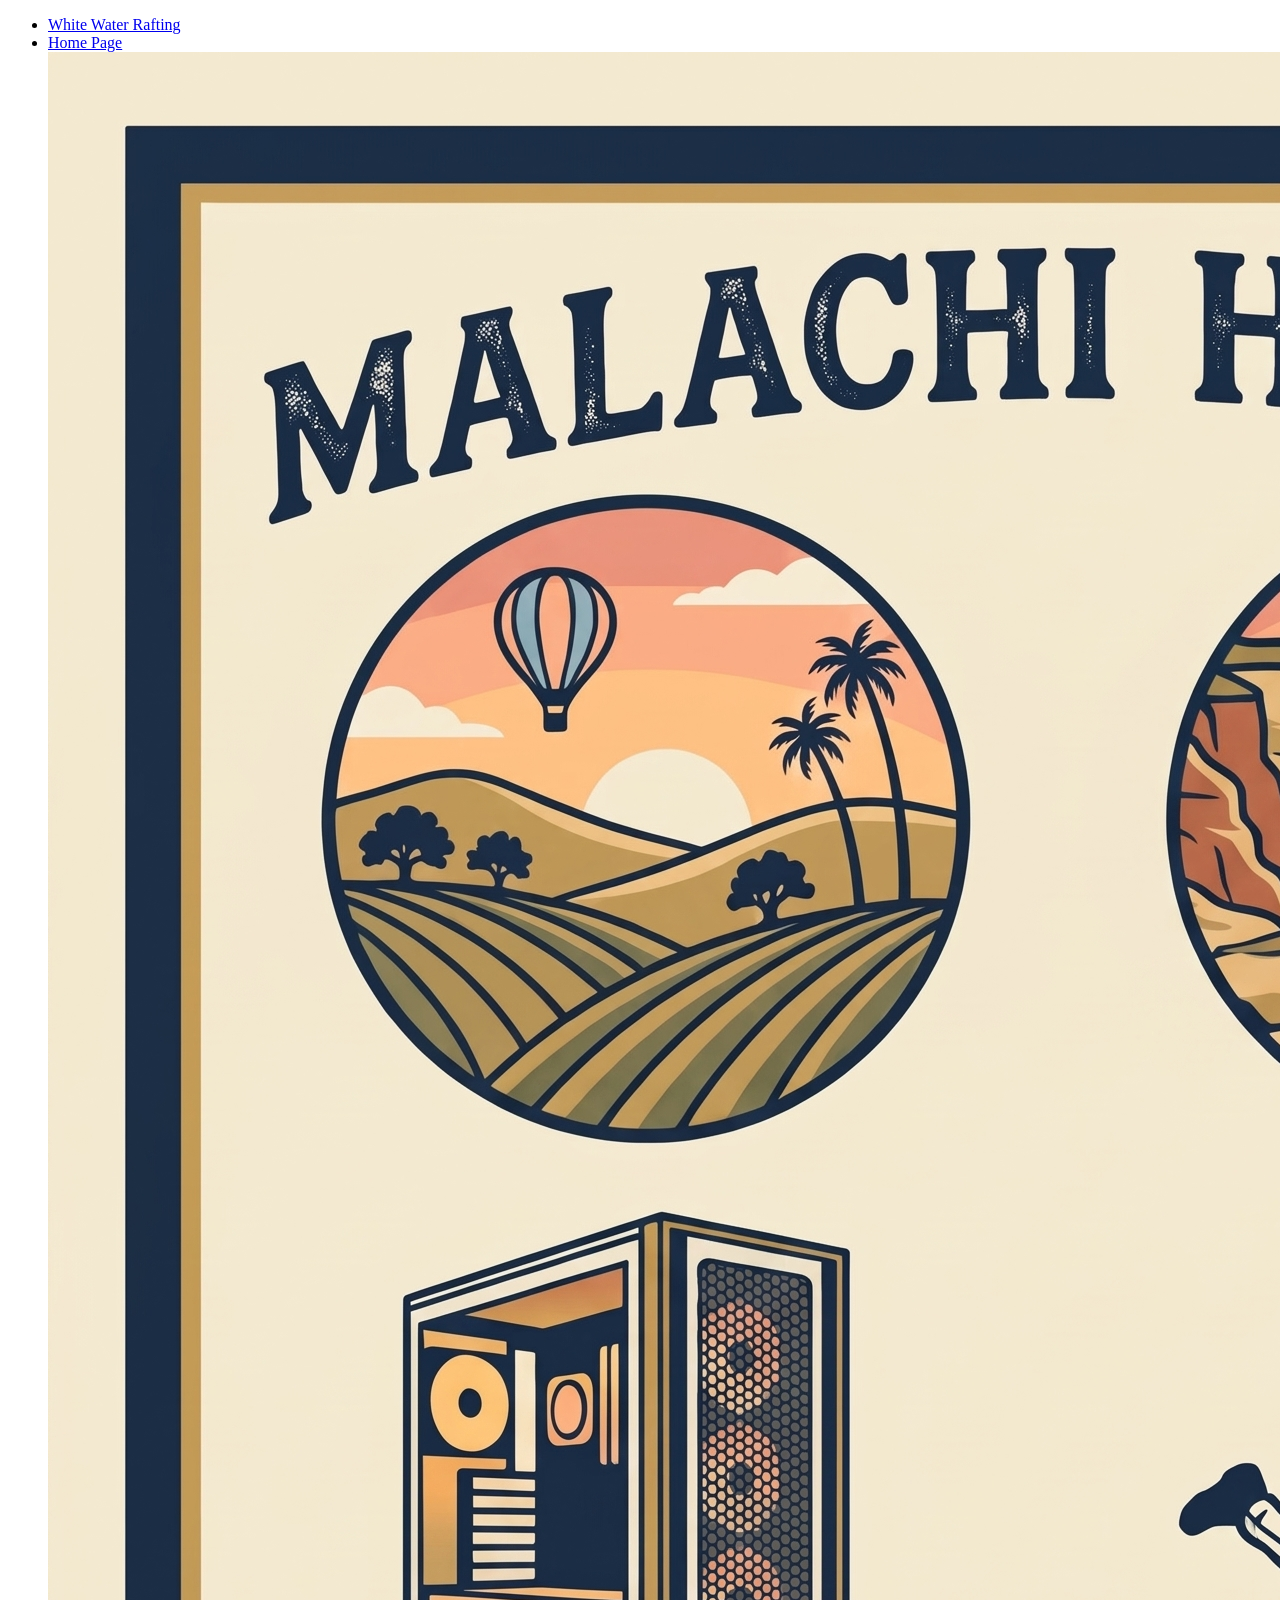
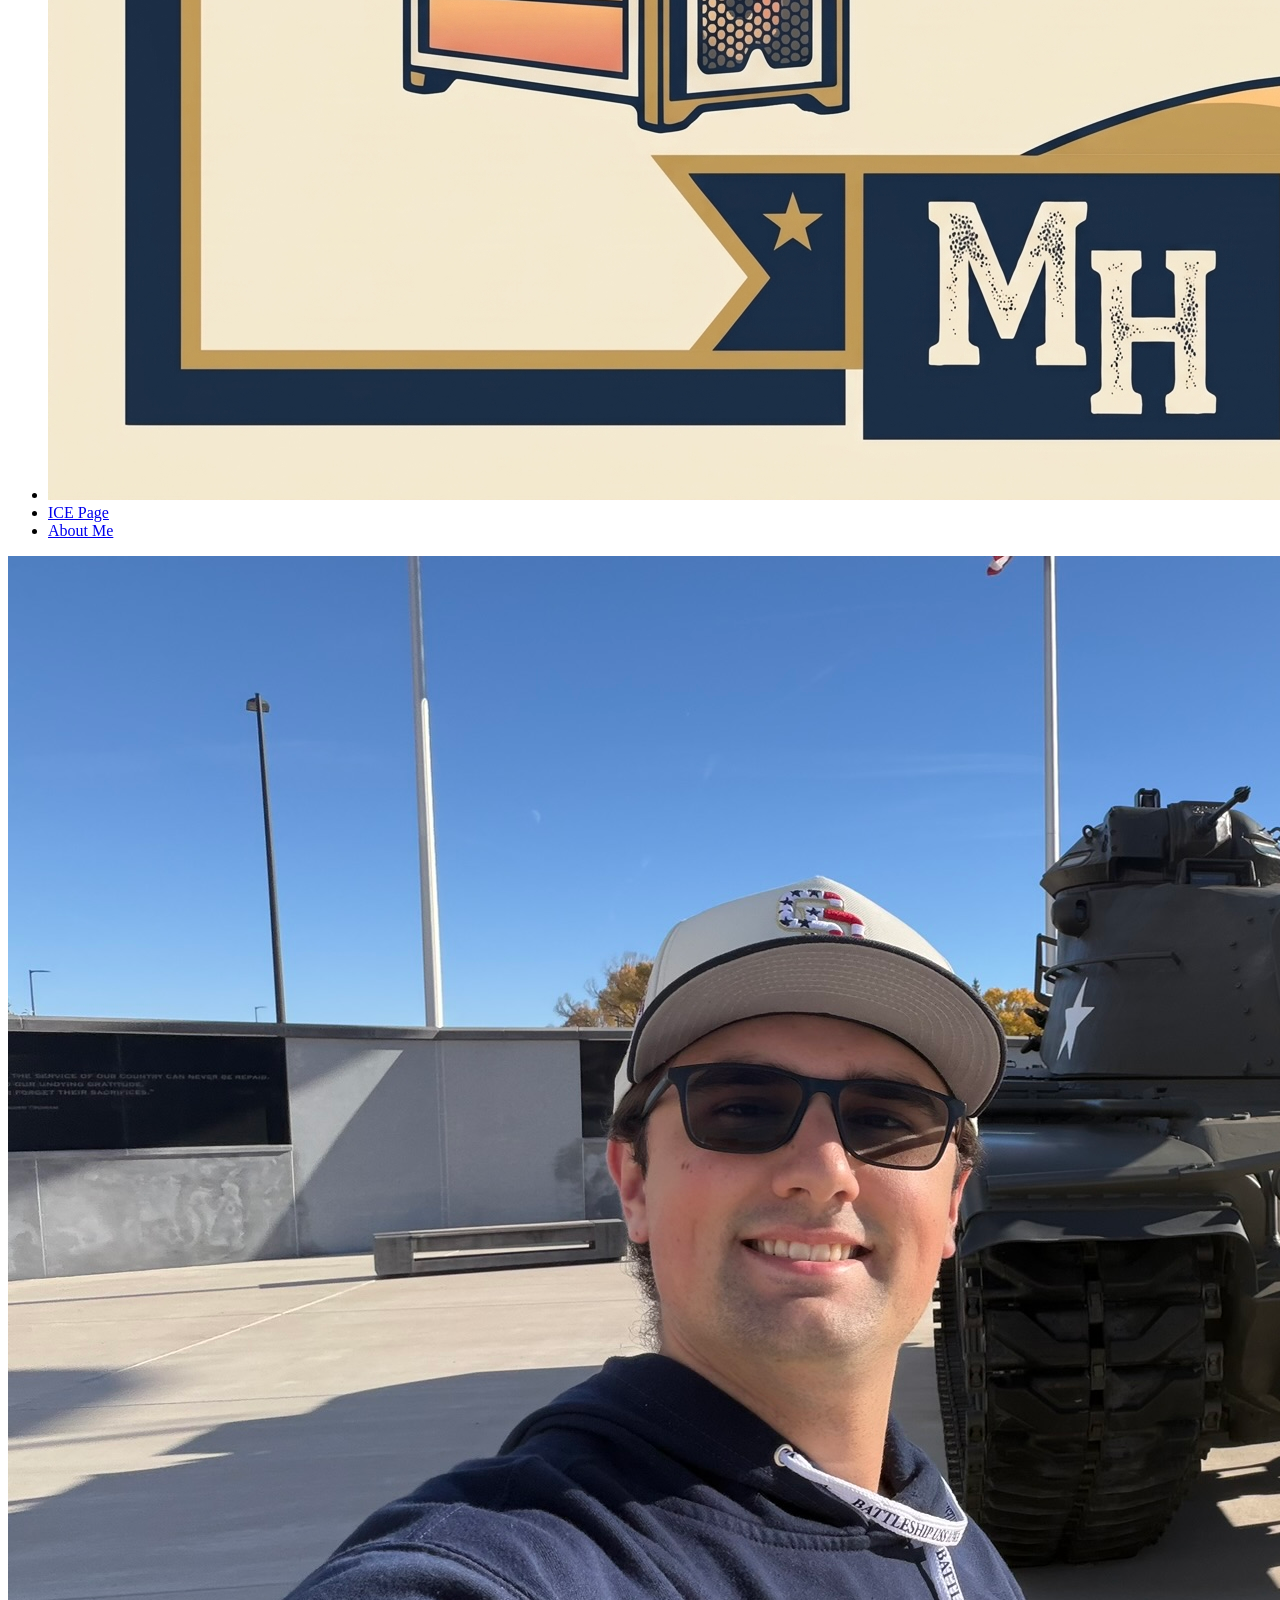
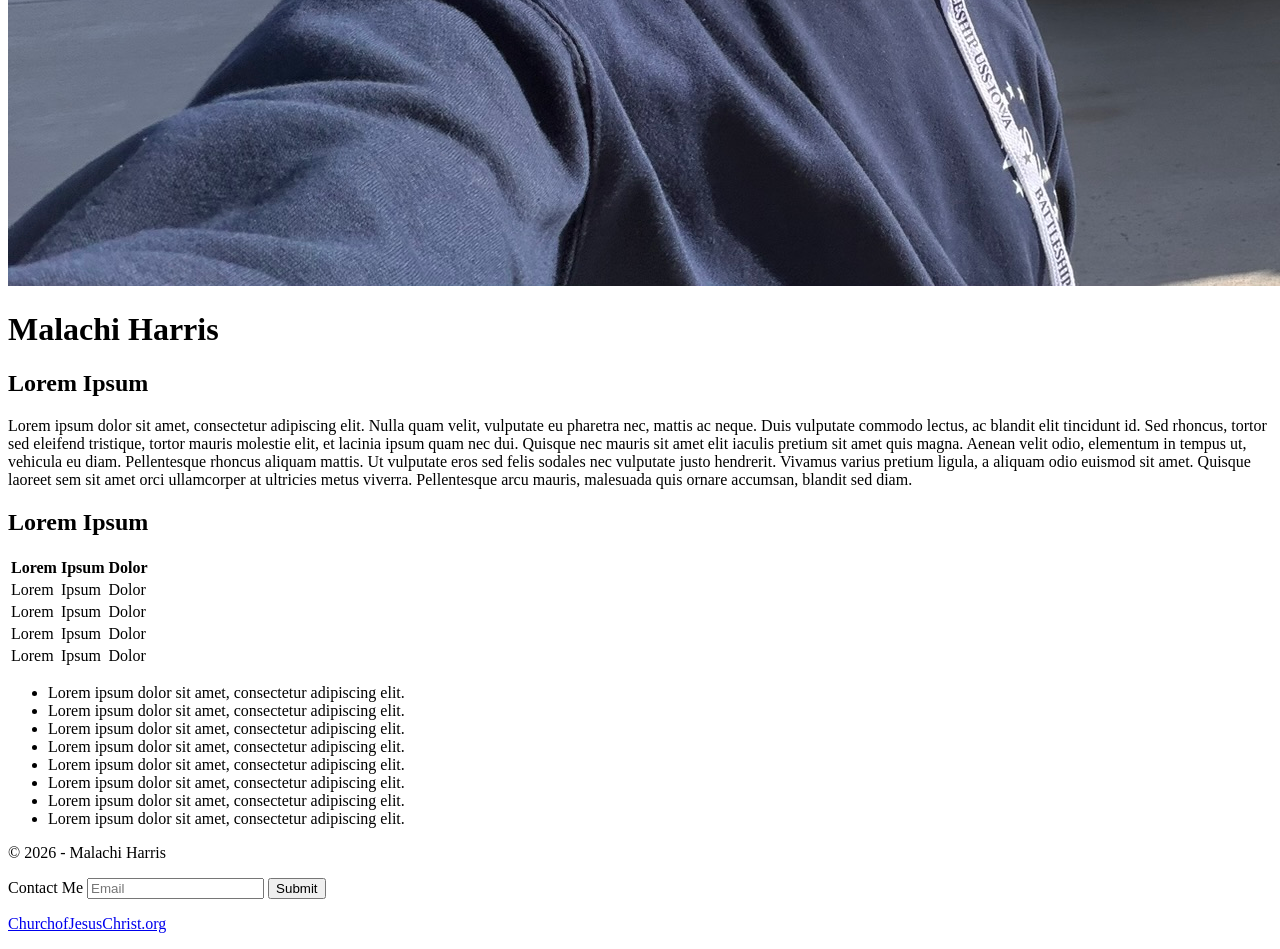
==== index.html @ 6ee4cb28 "Completed HTML for Portal Page Website." ====
<!DOCTYPE html>
<html lang="en">
<head>
    <meta charset="UTF-8">
    <meta name="viewport" content="width=device-width, initial-scale=1.0">
    <title>Portal Page</title>
    <link rel="stylesheet" href="styles/style.css">
</head>

<body>
    <!-- Header -->
    <div id="header">
        <header>
            <nav>
                <ul>
                    <li><a href="wwr/index.html">White Water Rafting</a></li>
                    <li><a href="#">Home Page</a></li>
                    <li><img src="images/Gemini_Generated_Image_qe16h5qe16h5qe16.jpg" alt="Portal Logo"></li>
                    <li><a href="#">ICE Page</a></li>
                    <li><a href="#">About Me</a></li>
                </ul>
            </nav>
        </header>
    </div>

    <!-- Main Body -->
    <main>
        <div id="hero">
            <img src="images/IMG_4002 (1).JPEG" alt="Hero Image">
            <h1>Malachi Harris</h1>
        </div>
        <div id="middle-text">
            <h2>Lorem Ipsum</h2>
            <p>Lorem ipsum dolor sit amet, consectetur adipiscing elit. 
                Nulla quam velit, vulputate eu pharetra nec, mattis ac neque. 
                Duis vulputate commodo lectus, ac blandit elit tincidunt id. 
                Sed rhoncus, tortor sed eleifend tristique, tortor mauris molestie elit, et lacinia ipsum quam nec dui. 
                Quisque nec mauris sit amet elit iaculis pretium sit amet quis magna. 
                Aenean velit odio, elementum in tempus ut, vehicula eu diam. 
                Pellentesque rhoncus aliquam mattis. Ut vulputate eros sed felis sodales nec vulputate justo hendrerit. 
                Vivamus varius pretium ligula, a aliquam odio euismod sit amet. 
                Quisque laoreet sem sit amet orci ullamcorper at ultricies metus viverra. 
                Pellentesque arcu mauris, malesuada quis ornare accumsan, blandit sed diam.</p>
        </div>
        <div id="bottom">
            <h2>Lorem Ipsum</h2>
            <div id="bottom-content">
                <table>
                    <thead>
                        <tr>
                            <th>Lorem</th>
                            <th>Ipsum</th>
                            <th>Dolor</th>
                        </tr>
                    </thead>
                    <tbody>
                        <tr>
                            <td>Lorem</td>
                            <td>Ipsum</td>
                            <td>Dolor</td>
                        </tr>
                        <tr>
                            <td>Lorem</td>
                            <td>Ipsum</td>
                            <td>Dolor</td>
                        </tr>
                        <tr>
                            <td>Lorem</td>
                            <td>Ipsum</td>
                            <td>Dolor</td>
                        </tr>
                        <tr>
                            <td>Lorem</td>
                            <td>Ipsum</td>
                            <td>Dolor</td>
                        </tr>
                    </tbody>
                </table>
                <ul>
                    <li>Lorem ipsum dolor sit amet, consectetur adipiscing elit.</li>
                    <li>Lorem ipsum dolor sit amet, consectetur adipiscing elit.</li>
                    <li>Lorem ipsum dolor sit amet, consectetur adipiscing elit.</li>
                    <li>Lorem ipsum dolor sit amet, consectetur adipiscing elit.</li>
                    <li>Lorem ipsum dolor sit amet, consectetur adipiscing elit.</li>
                    <li>Lorem ipsum dolor sit amet, consectetur adipiscing elit.</li>
                    <li>Lorem ipsum dolor sit amet, consectetur adipiscing elit.</li>
                    <li>Lorem ipsum dolor sit amet, consectetur adipiscing elit.</li>
                </ul>
            </div>
        </div>
    </main>

    <!-- Footer -->
     <div id="footer">
        <footer>
            <p>&copy; 2026 - Malachi Harris</p>
            <form>
                <label for="contact-me">Contact Me</label>
                <input type="email" id="contact-me" name="contact-me" placeholder="Email">
                <button type="submit">Submit</button>
            </form>
            <p><a href="https://churchofjesuschrist.org" target = "_blank">ChurchofJesusChrist.org</a></p>
        </footer>
     </div>
</body>
</html>
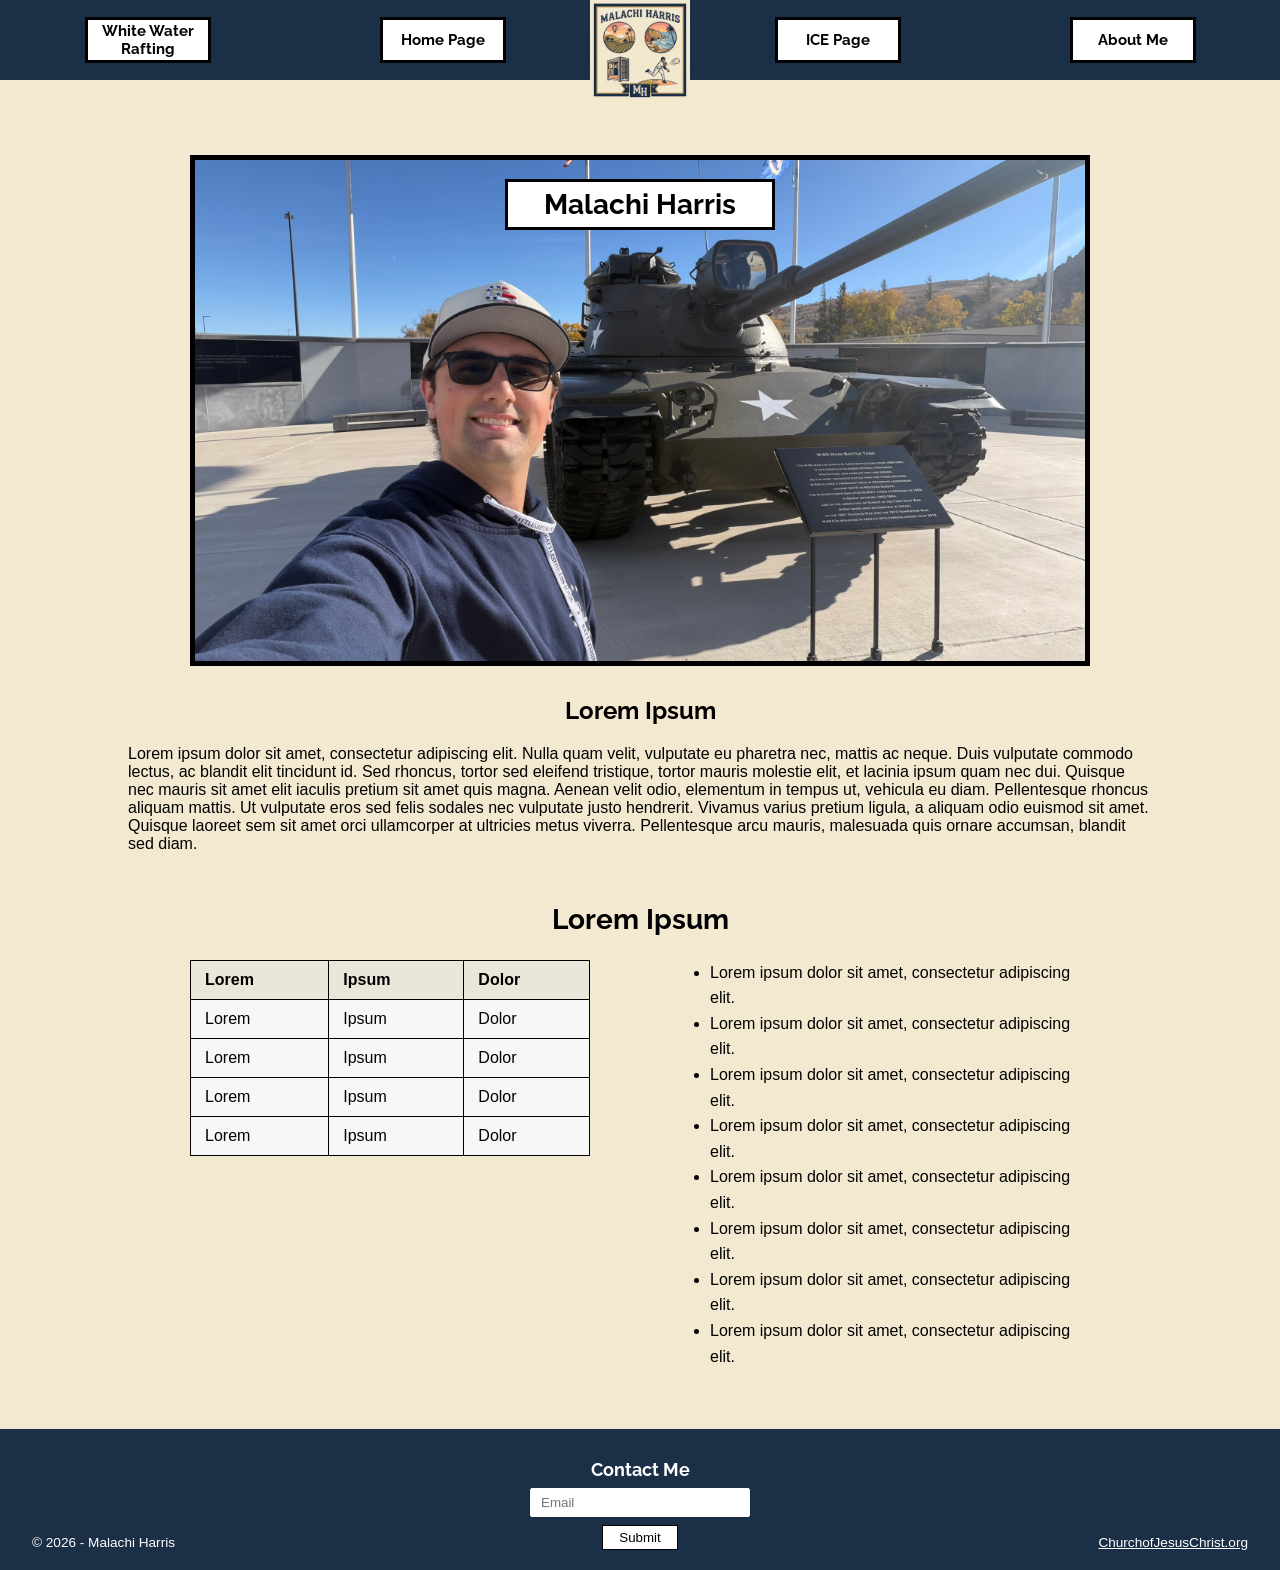
==== commit e37f0165: "Completed CSS for Portal Page" ====
--- a/index.html
+++ b/index.html
@@ -4,6 +4,9 @@
     <meta charset="UTF-8">
     <meta name="viewport" content="width=device-width, initial-scale=1.0">
     <title>Portal Page</title>
+    <link rel="preconnect" href="https://fonts.googleapis.com">
+    <link rel="preconnect" href="https://fonts.gstatic.com" crossorigin>
+    <link href="https://fonts.googleapis.com/css2?family=Raleway:wght@400;600;700;800&display=swap" rel="stylesheet">
     <link rel="stylesheet" href="styles/style.css">
 </head>
 
@@ -26,7 +29,7 @@
     <!-- Main Body -->
     <main>
         <div id="hero">
-            <img src="images/IMG_4002 (1).JPEG" alt="Hero Image">
+            <img src="images/tank_hero.JPEG" alt="Hero Image">
             <h1>Malachi Harris</h1>
         </div>
         <div id="middle-text">
--- a/styles/style.css
+++ b/styles/style.css
@@ -0,0 +1,214 @@
+body{
+    margin: 0;
+    padding: 0;
+    background: #F3E9D0;
+    max-width: 1920px;
+    font-family: Arial, Helvetica, sans-serif;
+}
+
+h1, h2{
+    font-family: 'Raleway', sans-serif;
+}
+
+nav a, header a{
+    font-family: 'Raleway', sans-serif;
+    font-weight: 600;
+}
+
+#header{
+    width: 100%;
+    height: 80px;
+    background: #1B2F47;
+}
+
+#header ul {
+  display: grid;
+  grid-template-columns: 1fr 1fr auto 1fr 1fr;
+  grid-template-rows: 80px;
+  align-items: center;
+  justify-items: center;
+  height: 80px;
+  max-width: 1920px;
+  margin: 0 auto;
+  padding: 0;
+  list-style: none;
+}
+
+#header li:has(img){
+    align-self: flex-start;
+}
+
+#header li img{
+    max-width: 100px;
+    max-height: auto;
+    display: block;
+}
+
+#header a {
+  display: flex;
+  align-items: center;
+  justify-content: center;
+  width: 100px;
+  height: 30px;
+  background-color: #ffffff;
+  color: #000000;
+  text-decoration: none;
+  font-weight: bold;
+  border: 3px solid #000000;
+  padding: 5px 10px 5px 10px;
+  font-size: 15px;
+  text-align: center;
+}
+
+#hero{
+    position: relative;
+    width: fit-content;
+    margin: 75px auto 30px auto;
+}
+
+#hero img{
+    display: block;
+    max-width: 900px;
+    width: 100%;
+    height: auto;
+    border: 5px solid black;
+    box-sizing: border-box;
+}
+
+#hero h1{
+    position: absolute;
+    top: 24px;
+    left: 50%;
+    transform: translateX(-50%);
+    background-color: white;
+    color: black;
+    border: 3px solid black;
+    padding: 6px 36px;
+    margin: 0;
+    font-size: 1.75rem;
+    white-space: nowrap;
+    z-index: 2;
+    font-family: 'Raleway', sans-serif;
+    font-weight: 700;
+}
+
+#middle-text{
+    text-align: center;
+}
+
+#middle-text p{
+    text-align: left;
+    max-width: 80%;
+    margin: 0 auto;
+}
+
+#bottom{
+    max-width: 900px;
+    margin: 50px auto;
+    text-align: center;
+}
+
+#bottom h2{
+    font-size: 1.75rem;
+    margin-bottom: 24px;
+}
+
+#bottom-content{
+    display: grid;
+    grid-template-columns: 1fr 1fr;
+    gap: 100px;
+    align-items: start;
+    text-align: left;
+}
+
+#bottom-content table{
+    width: 100%;
+    border-collapse: collapse;
+    background-color: #f7f7f7;
+}
+
+#bottom-content th, #bottom-content td{
+    border: 1px solid black;
+    padding: 10px 14px;
+    text-align: left;
+}
+
+#bottom-content th{
+    background-color: #eae6d9;
+    font-weight: bold;
+}
+
+#bottom-content ul{
+    margin: 0;
+    padding-left: 20px;
+    line-height: 1.6;
+}
+
+#bottom-content l1{
+    margin-bottom: 8px;
+}
+
+#footer{
+    width: 100%;
+    background-color: #1B2F47;
+    margin-top: 60px;
+}
+
+#footer footer{
+    display: grid;
+    grid-template-columns: 1fr auto 1fr;
+    align-items: end;
+    padding: 30px 32px 20px 32px;
+    box-sizing: border-box;
+    color: white;
+}
+
+#footer footer > p:first-of-type{
+    margin: 0;
+    font-size: 0.85rem;
+    justify-self: start;
+}
+
+#footer form{
+    display: flex;
+    flex-direction: column;
+    align-items: center;
+    gap: 8px;
+    justify-self: center;
+}
+
+#footer form label{
+    font-weight: bold;
+    font-size: 1.15rem;
+    font-family: 'Raleway', sans-serif;
+    font-weight: 700;
+}
+
+#footer form input[type='email']{
+    padding: 6px 10px;
+    width: 220px;
+    border: 1px solid white;
+    border-radius: 2px;
+    background-color: white;
+    color: black;
+    box-sizing: border-box;
+}
+
+#footer form button{
+    padding: 4px 16px;
+    background-color: white;
+    color: black;
+    border: 1px solid black;
+    cursor: pointer;
+}
+
+#footer footer > p:last-of-type{
+    margin: 0px;
+    font-size: 0.85rem;
+    justify-self: end;
+}
+
+#footer footer a{
+    color: white;
+    text-decoration: underline;
+}
